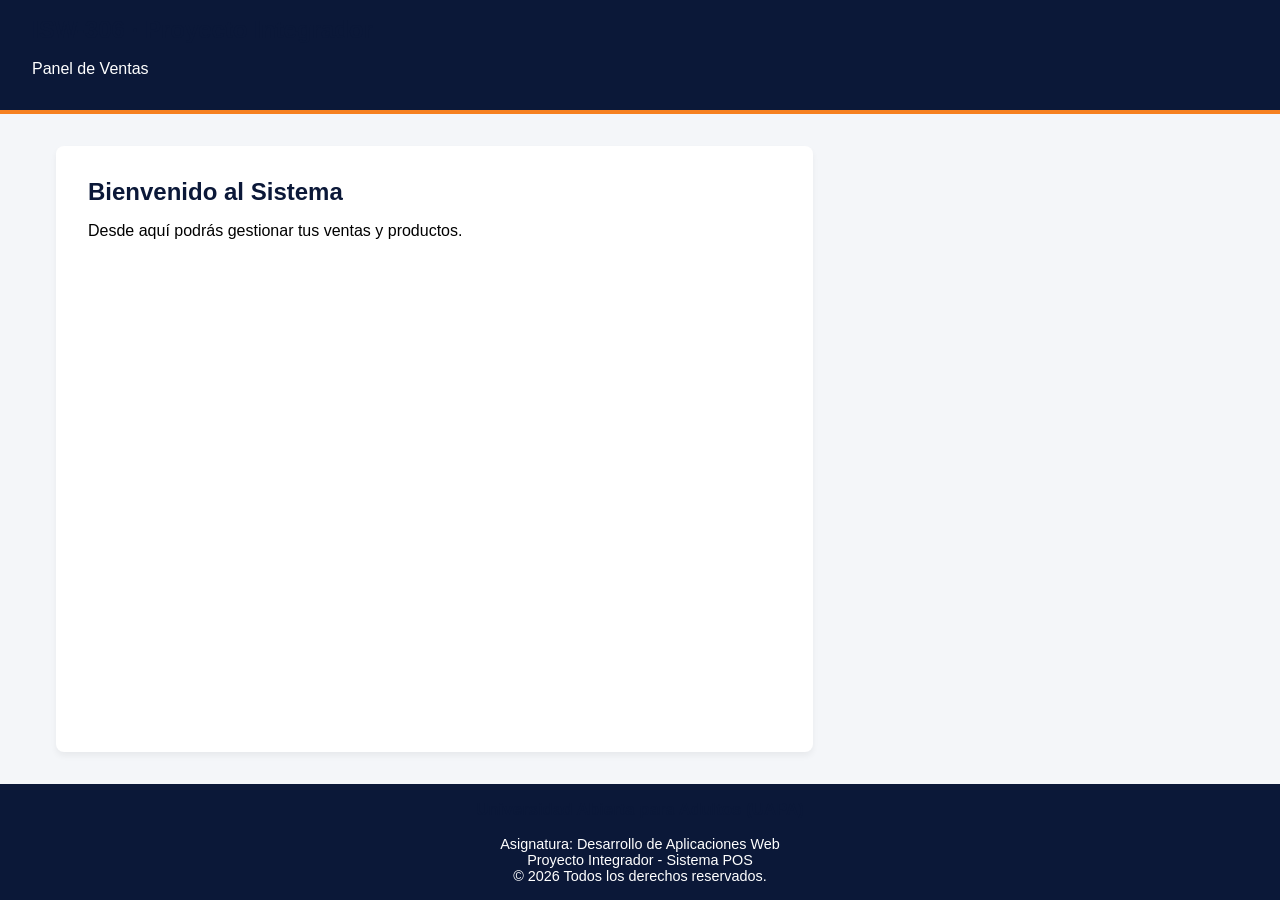
==== Panel_Inicio.html @ a23130cc "implementar redirección a _Panel_Inicio.html y limpieza de estructura proxima" ====
<!DOCTYPE html>
<html lang="es">
<head>
    <meta charset="UTF-8">
    <meta name="viewport" content="width=device-width, initial-scale=1.0">
    <title>Panel de Control - POS</title>
    <link rel="stylesheet" href="style.css">
</head>
<body>

    <header>
        <nav>
            <h2>ISW-306 · Proyecto Integrador</h2>
            <h3>Panel de Ventas</h3>
        </nav>
    </header>

    <main>
        <section class="card">
            <h2>Bienvenido al Sistema</h2>
            <p>Desde aquí podrás gestionar tus ventas y productos.</p>
        </section>
        
        </main>

    <footer class="main-footer">
        <div class="footer-container">
            <div class="footer-info">
                <h3>Universidad Abierta para Adultos (UAPA)</h3>
                <p>Asignatura: Desarrollo de Aplicaciones Web</p>
                <p>Proyecto Integrador - Sistema POS</p>
            </div>
            <div class="footer-copyright">
                <p>&copy; 2026 Todos los derechos reservados.</p>
            </div>
        </div>
    </footer>
    
    <script src="app.js"></script>
</body>
</html>
---- style.css ----
:root {
    --azul-uapa: #0b1838;
    --naranja-uapa: #F68121;
    --gris-fondo: #f4f6f9;
}

* {
    box-sizing: border-box;
    margin: 0;
    padding: 0;
    font-family: 'Segoe UI', Tahoma, Geneva, Verdana, sans-serif;
}

body {
    background-color: var(--gris-fondo);
    display: flex;
    flex-direction: column;
    min-height: 100vh;
}

/* Header */
header {
    background-color: var(--azul-uapa);
    color: white;
    padding: 1rem 2rem;
    border-bottom: 4px solid var(--naranja-uapa);
}

nav h2 { font-size: 1.5rem; }
nav h3 { color: white; font-size: 1rem; margin-top: 0.5rem; font-weight: normal; }

/* Contenedor Principal Adaptable */
main {
    flex: 1;
    max-width: 1200px;
    width: 100%;
    margin: 2rem auto;
    padding: 0 1rem;
    display: grid;
    grid-template-columns: 1fr;
    gap: 2rem;
}

@media (min-width: 768px) {
    main { grid-template-columns: 2fr 1fr; }
}

/* Tarjetas */
.card {
    background: white;
    padding: 2rem;
    border-radius: 8px;
    box-shadow: 0 4px 6px rgba(0,0,0,0.05);
}

h1, h2, h3 { color: var(--azul-uapa); margin-bottom: 1rem; }
.subtitulo { margin-bottom: 1.5rem; color: #666; }

/* Elementos de Formularios */
.form-group { margin-bottom: 1.2rem; }
.form-group label {
    display: block;
    margin-bottom: 0.5rem;
    font-weight: 600;
    color: #444;
}
.form-group input {
    width: 100%;
    padding: 0.8rem;
    border: 1px solid #ccc;
    border-radius: 4px;
    background-color: white; 
    color: #333;
}

/* Estilos de Botones */
button {
    background-color: var(--naranja-uapa);
    color: white;
    border: none;
    padding: 0.8rem 1.5rem;
    font-size: 1rem;
    border-radius: 4px;
    cursor: pointer;
    font-weight: bold;
    width: 100%;
}
button:hover { background-color: #d96f18; }

/* Botón específico de Login */
.btn-login {
    background-color: var(--azul-uapa) !important;
    margin-top: 1rem;
}
.btn-login:hover { background-color: #0d214d !important; }

/* Rejilla de Productos */
.grid-productos {
    display: grid;
    grid-template-columns: repeat(auto-fit, minmax(250px, 1fr));
    gap: 1rem;
}
.producto-item {
    border: 1px solid #ccc;
    padding: 1rem;
    border-radius: 4px;
}
.producto-item img {
    width: 100%;
    height: 150px;
    object-fit: contain;
    margin-bottom: 1rem;
}
.producto-precio { font-weight: bold; margin-bottom: 0.5rem; }
.producto-desc { font-size: 0.9rem; color: #555; }

/* Barra Lateral y Pie de Página */
aside {
    background-color: white;
    padding: 1.5rem;
    border-radius: 8px;
    height: fit-content;
    border-left: 4px solid var(--azul-uapa);
}
.lista-equipo { margin: 1rem 0 0 1.2rem; color: #555; }

footer {
    background-color: var(--azul-uapa);
    color: white;
    text-align: center;
    padding: 1rem;
    margin-top: auto;
    font-size: 0.9rem;
}
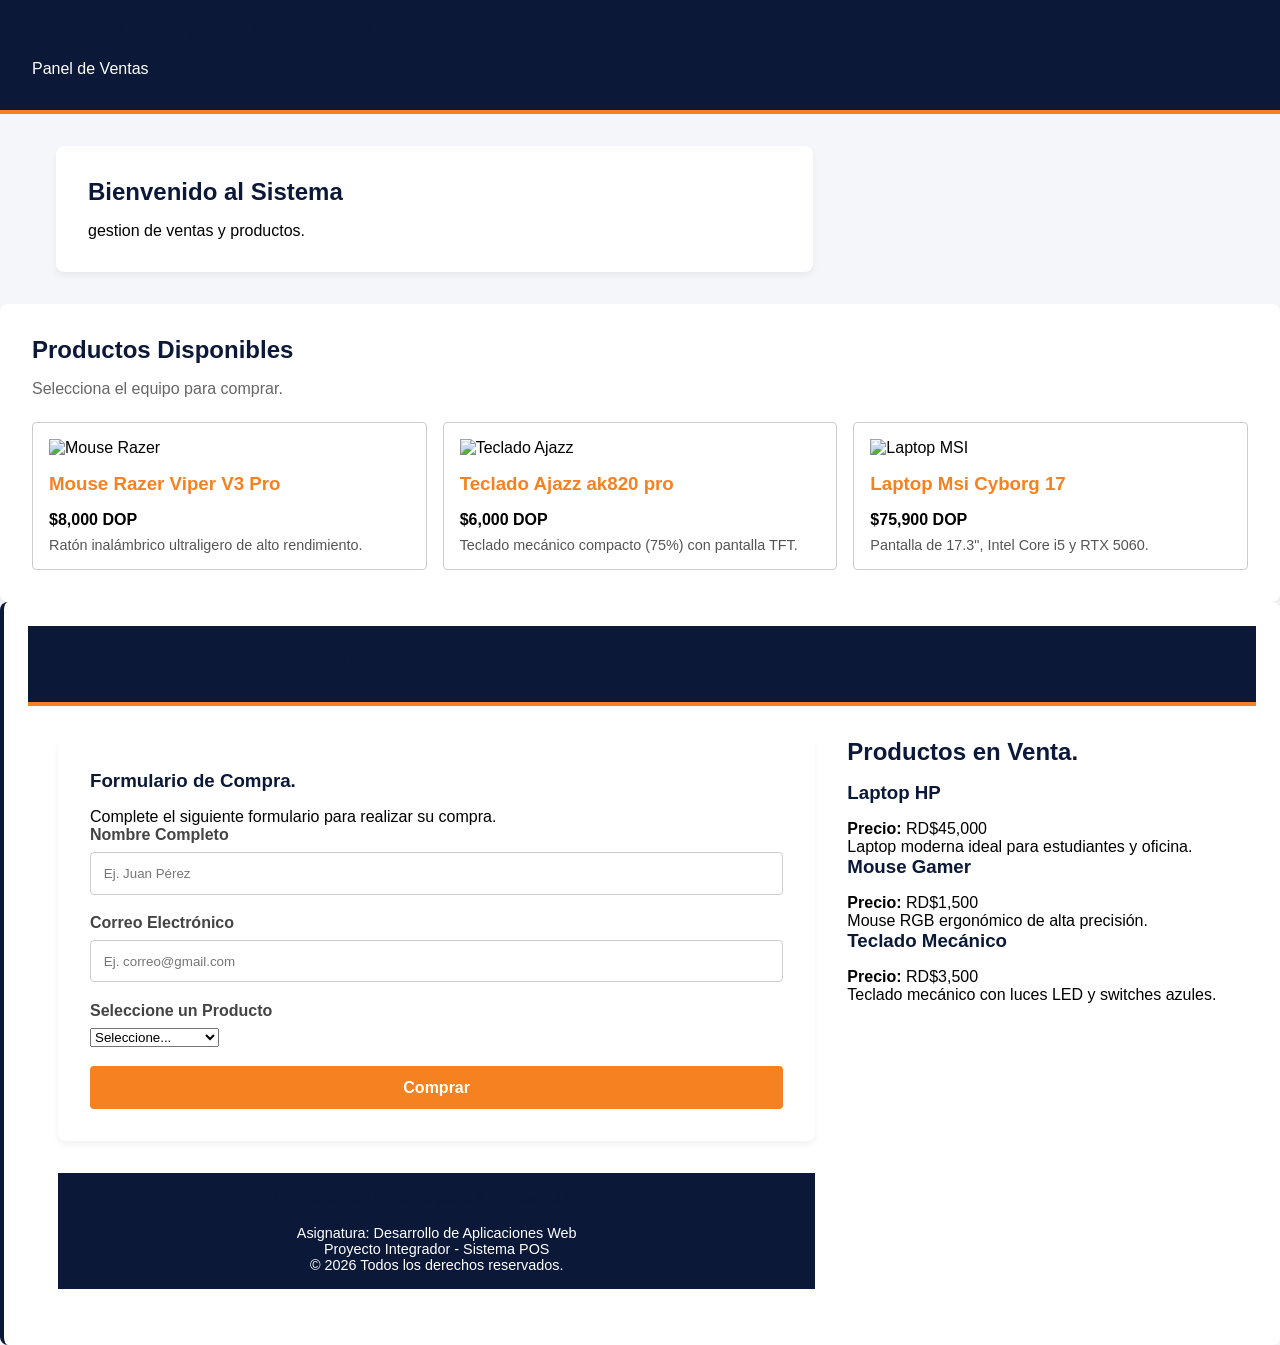
==== commit 8596c9e2: "desarrollar el panel" ====
--- a/Panel_Inicio.html
+++ b/Panel_Inicio.html
@@ -18,10 +18,133 @@
     <main>
         <section class="card">
             <h2>Bienvenido al Sistema</h2>
-            <p>Desde aquí podrás gestionar tus ventas y productos.</p>
+            <p>gestion de ventas y productos.</p>
         </section>
         
         </main>
+
+          <section class="card">
+            <h2>Productos Disponibles</h2>
+            <p class="subtitulo">Selecciona el equipo para comprar.</p>
+            
+            <div class="grid-productos">
+                <article class="producto-item">
+                    <img src="https://m.media-amazon.com/images/I/619xpFKAXPL.jpg" alt="Mouse Razer">
+                    <h3 style="color: var(--naranja-uapa);">Mouse Razer Viper V3 Pro</h3>
+                    <p class="producto-precio">$8,000 DOP</p>
+                    <p class="producto-desc">Ratón inalámbrico ultraligero de alto rendimiento.</p>
+                </article>
+
+                <article class="producto-item">
+                    <img src="https://m.media-amazon.com/images/I/61Aub-sM2AL._AC_SL1500_.jpg" alt="Teclado Ajazz">
+                    <h3 style="color: var(--naranja-uapa);">Teclado Ajazz ak820 pro</h3>
+                    <p class="producto-precio">$6,000 DOP</p>
+                    <p class="producto-desc">Teclado mecánico compacto (75%) con pantalla TFT.</p>
+                </article>
+
+                <article class="producto-item">
+                    <img src="https://korsaka.com/wp-content/uploads/2026/04/Diseno-sin-titulo-2026-04-14T121906.736.png" alt="Laptop MSI">
+                    <h3 style="color: var(--naranja-uapa);">Laptop Msi Cyborg 17</h3>
+                    <p class="producto-precio">$75,900 DOP</p>
+                    <p class="producto-desc">Pantalla de 17.3", Intel Core i5 y RTX 5060.</p>
+                </article>
+            </div>
+        </section>
+
+        <aside>
+            
+<html lang="es">
+<head>
+    <meta charset="UTF-8">
+    <meta name="viewport" content="width=device-width, initial-scale=1.0">
+    <title>ISW-306: Proyecto Integrador</title>
+
+    
+    <link rel="stylesheet" href="style.css">
+</head>
+<body>
+    
+
+   
+    <header>
+        <nav>
+            <h2>ISW-306 · Proyecto Integrador</h2>
+        </nav>
+    </header>
+
+   
+    <main>
+
+        
+        <section class="card">
+            <h1>Formulario de Compra.</h1>
+
+            <p class="texto">
+                Complete el siguiente formulario para realizar su compra.
+            </p>
+
+            <form action="#" onsubmit="event.preventDefault();">
+
+                <div class="form-group">
+                    <label for="nombre">Nombre Completo</label>
+                    <input type="text" id="nombre" placeholder="Ej. Juan Pérez" required>
+                </div>
+
+                <div class="form-group">
+                    <label for="email">Correo Electrónico</label>
+                    <input type="email" id="email" placeholder="Ej. correo@gmail.com" required>
+                </div>
+
+                <div class="form-group">
+                    <label for="producto">Seleccione un Producto</label>
+
+                    <select id="producto" required>
+                        <option value="">Seleccione...</option>
+                        <option>Laptop HP</option>
+                        <option>Mouse Gamer</option>
+                        <option>Teclado Mecánico</option>
+                    </select>
+                </div>
+
+                <button type="submit">Comprar</button>
+
+            </form>
+        </section>
+
+    
+        <section class="productos">
+
+            <h2>Productos en Venta.</h2>
+
+            <article class="producto">
+                <h3>Laptop HP</h3>
+                <p><strong>Precio:</strong> RD$45,000</p>
+                <p>Laptop moderna ideal para estudiantes y oficina.</p>
+            </article>
+
+            <article class="producto">
+                <h3>Mouse Gamer</h3>
+                <p><strong>Precio:</strong> RD$1,500</p>
+                <p>Mouse RGB ergonómico de alta precisión.</p>
+            </article>
+
+            <article class="producto">
+                <h3>Teclado Mecánico</h3>
+                <p><strong>Precio:</strong> RD$3,500</p>
+                <p>Teclado mecánico con luces LED y switches azules.</p>
+            </article>
+
+        </section>
+
+
+
+
+
+
+
+
+
+        
 
     <footer class="main-footer">
         <div class="footer-container">
@@ -34,7 +157,10 @@
                 <p>&copy; 2026 Todos los derechos reservados.</p>
             </div>
         </div>
+        
     </footer>
+
+    
     
     <script src="app.js"></script>
 </body>
